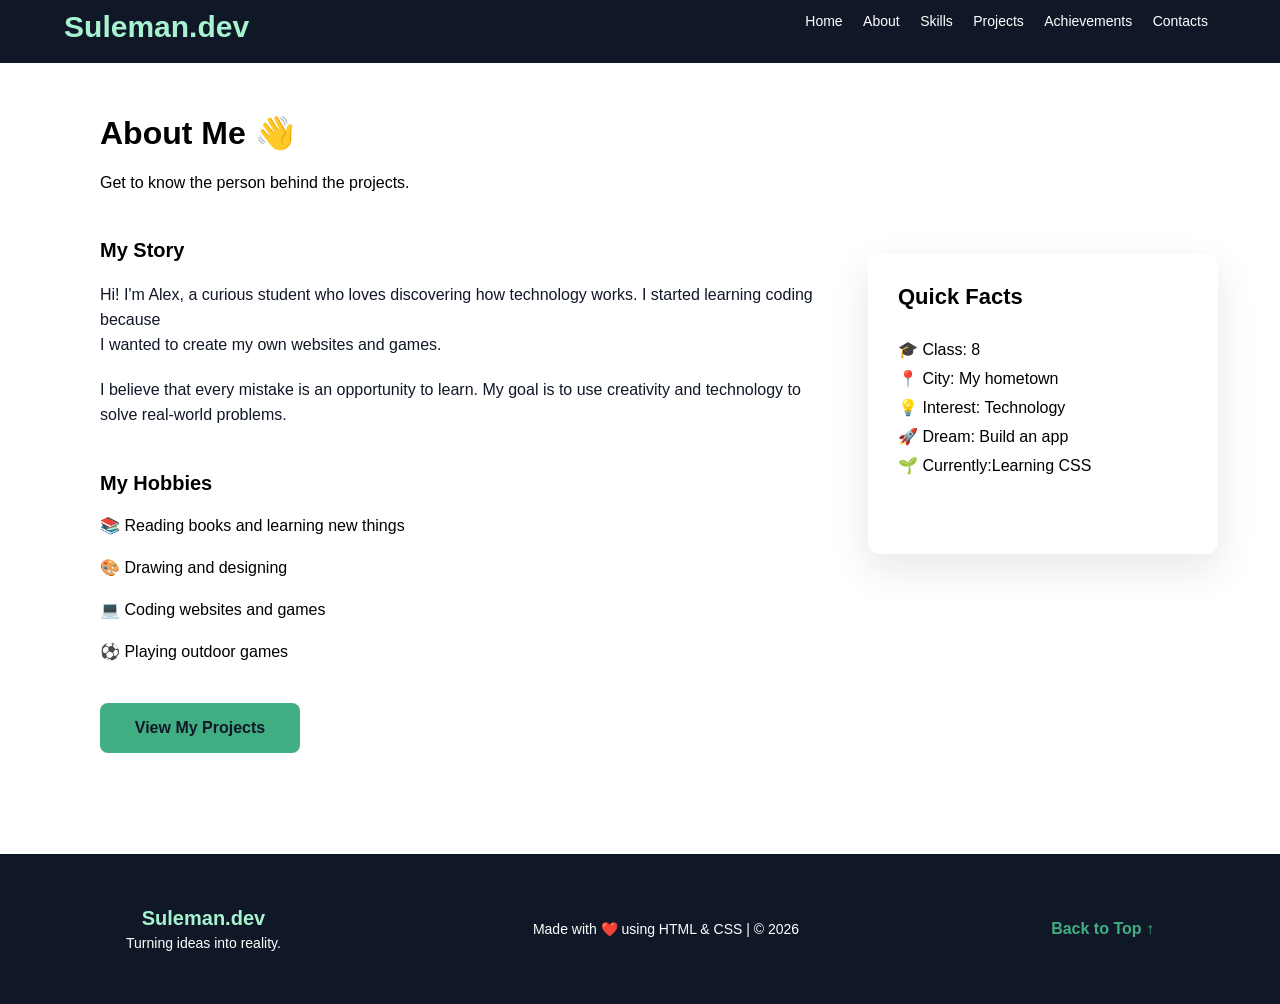
==== abt.html @ 11201e25 "2-3rd page done" ====
<!DOCTYPE html>
<html lang="en">

<head>
    <meta charset="UTF-8">
    <meta name="viewport" content="width=device-width, initial-scale=1.0">
    <title>Document</title>

    <style>
        * {
            box-sizing: border-box;
            padding: 0;
            margin: 0;
            font-family: Arial, sans-serif;
        }

        .meow {
            background-color: #101828;
            height: 7vh;
        }

        .navbar {
            display: flex;
            justify-content: space-around;
            position: relative;

        }

        .navbar a {
            margin-top: 10px;


        }

        .nav-links {
            position: sticky;
            margin-top: 12px;
            margin-left: 420px;
        }

        .nav-links a {
            text-decoration: none;
            color: white;
            font-size: 14px;
            margin: 8px;
            font-family: Arial, sans-serif;


        }

        .navbar .logo {
            color: #a7f3d0;
            text-decoration: none;
            font-size: 30px;
            font-weight: bold;
            font-family: Arial, sans-serif;
        }
        .mid{
            /* border: 4px solid green; */
            height: 100vh;
            margin-top: 10px;
            display: flex;
        }
        .mid .one{
            margin: 50px 100px;
            /* border: 1px solid red; */
            width: 60%;
            position: relative;
        }
        .one h2{
            font-size: 32px;
            font-family: Arial, sans-serif;
            margin-top: 10px;
        }
        .one p{
            /* color: #667085; */
            margin-top: 20px;
            line-height: 22px;
        }
        .para{
            color: #101828;
            margin-top: 20px;
            font-size: 16px;
            font-weight: 100;
            line-height: 25px;
        }
        .one h5{
            font-size: 20px;
            margin-top: 45px;
        }
        .button1{
    /* border: 1px solid yellow; */
    height: 100px;
    width: 100%;
    margin-top: 40px;
}
.button1 button{
    height: 50px;
    width: 200px;
    background-color: #41ad82;
    border: none;
    outline: none;
    color: #101828;
    font-size: 16px;
    font-weight: bold;
    border-radius: 8px;
    transition: all 0.3s ease;
    cursor: pointer;


}
.button1 button:hover{
    transform: translateY(-5px);
    color: white;

}
.two{
    height: 300px;
    /* border: 2px solid green; */
    margin-left: -100px;
    margin-top: 200px;
    width: 350px;
    border-radius: 12px;
    box-shadow: 0 15px 40px rgba(15, 23, 42, 0.10);

}
.two h4{
    margin: 30px;
    font-size: 22px;
}
.two ul li{
    list-style: none;
    margin-left: 30px;
    margin-top: 10px;
}

.meow3{
    margin-top: -100px;
    background-color: #101828;
    height: 150px;
    color: white;
    font-family: Arial, sans-serif;
    display: flex;
    justify-content: space-around;
    text-align: center;
    align-items: center;
}
.meow3 h3{
    font-size: 20px;
    color: #a7f3d0;
    margin-bottom: 5px;
}
.meow3 p{
    font-size: 14px;
}
.special{
    font-weight: 800;
    color: #41ad82;
}
    </style>


</head>

<body>
    <div class="meow">
        <header class="navbar">
            <a href="#home" class="logo">Suleman.dev</a>

            <nav class="nav-links">
                <a href="#home">Home</a>
                <a href="#about">About</a>
                <a href="#skills">Skills</a>
                <a href="#projects">Projects</a>
                <a href="#achievements">Achievements</a>
                <a href="#contact">Contacts</a>
            </nav>

        </header>

        <div class="mid">
            <div class="one">
            <h2>About Me 👋</h2>
            <p>Get to know the person behind the projects.</p>
            <h5>My Story</h5>
            <h6 class="para">Hi! I'm Alex, a curious student who loves discovering how technology works.  I started learning coding 
                because <br> I wanted to  create my own websites and games.</h6>
            <h6 class="para">I believe that every mistake is an opportunity to learn. My goal is to use creativity and technology to
             <br> solve real-world problems.</h6>

            <h5>My Hobbies</h5>
            <p>📚 Reading books and learning new things</p>
            <p>🎨 Drawing and designing</p>
            <p>💻 Coding websites and games</p>
            <p>⚽ Playing outdoor games</p>


            <div class="button1">
                <button onclick="window.location.href='myskills.html'">View My Projects</button>
            </div>
        </div>

        <div class="two">
            <h4>Quick Facts</h4>
            <ul>
                <li>🎓 Class: <span>8</span></li>
                <li>📍 City: <span>My hometown</span></li>
                <li>💡 Interest: <span>Technology</span></li>
                <li>🚀 Dream: <span>Build an app</span></li>
                <li>🌱 Currently:<span>Learning CSS</span></li>
            </ul>
        </div>
    </div>


    <section class="meow3">
            <div class="txtt">
                <h3>Suleman.dev</h3>
                <p>Turning ideas into reality.</p>

            </div>
            <div class="txtt">
                <p>Made with ❤️ using HTML & CSS | © 2026</p>


            </div>
            <div class="txtt">
                <span class="special">Back to Top ↑</span>
            </div>
        </section>


    </div>
</body>

</html>
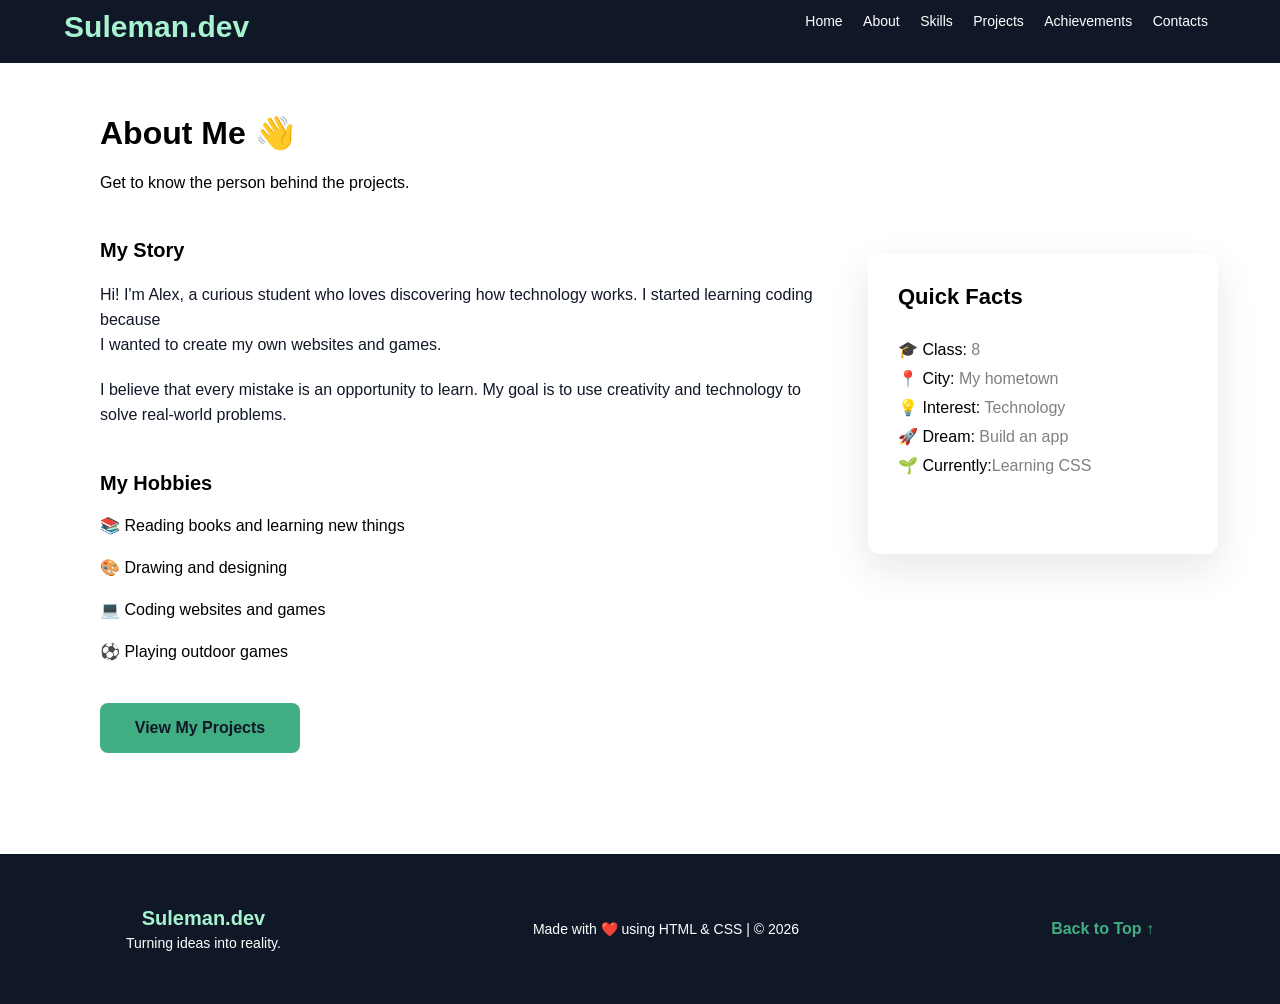
==== commit dcb4a353: "fix" ====
--- a/abt.html
+++ b/abt.html
@@ -157,6 +157,9 @@
     font-weight: 800;
     color: #41ad82;
 }
+span{
+    color: gray;
+}
     </style>
 
 
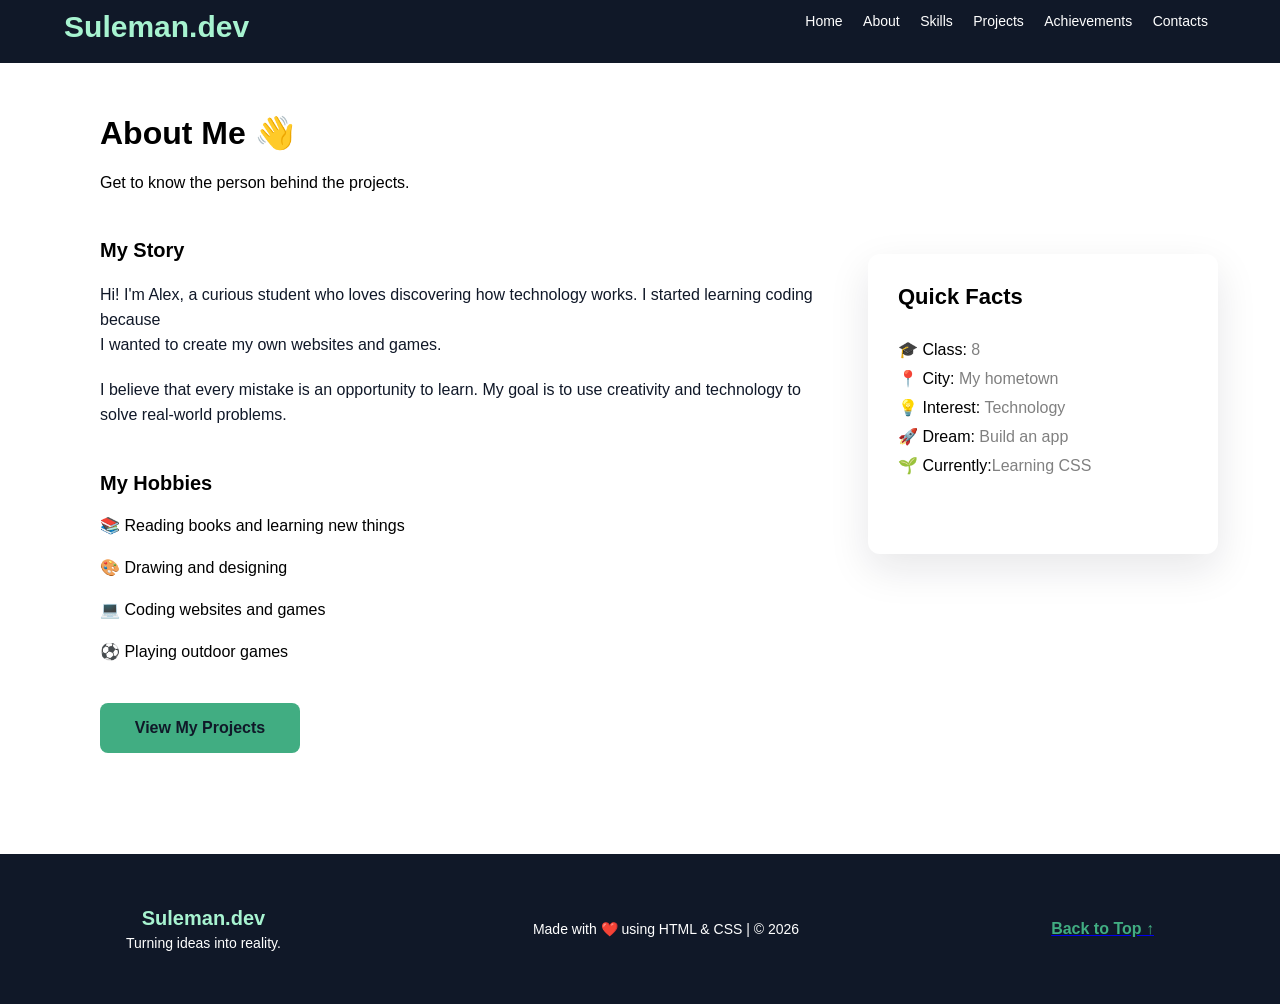
==== commit 0099fdcd: "fixed" ====
--- a/abt.html
+++ b/abt.html
@@ -167,19 +167,19 @@
 
 <body>
     <div class="meow">
-        <header class="navbar">
-            <a href="#home" class="logo">Suleman.dev</a>
-
-            <nav class="nav-links">
-                <a href="#home">Home</a>
-                <a href="#about">About</a>
-                <a href="#skills">Skills</a>
-                <a href="#projects">Projects</a>
-                <a href="#achievements">Achievements</a>
-                <a href="#contact">Contacts</a>
-            </nav>
-
-        </header>
+            <header class="navbar">
+                <a href="#home" class="logo">Suleman.dev</a>
+
+                <nav class="nav-links">
+                    <a href="#home">Home</a>
+                    <a href="abt.html">About</a>
+                    <a href="myskills.html">Skills</a>
+                    <a href="new.html">Projects</a>
+                    <a href="achivement.html">Achievements</a>
+                    <a href="contact.html">Contacts</a>
+                </nav>
+
+            </header>
 
         <div class="mid">
             <div class="one">
@@ -216,7 +216,7 @@
     </div>
 
 
-    <section class="meow3">
+        <section class="meow3">
             <div class="txtt">
                 <h3>Suleman.dev</h3>
                 <p>Turning ideas into reality.</p>
@@ -228,7 +228,7 @@
 
             </div>
             <div class="txtt">
-                <span class="special">Back to Top ↑</span>
+                <a href="#"><span class="special">Back to Top ↑</span></a>
             </div>
         </section>
 
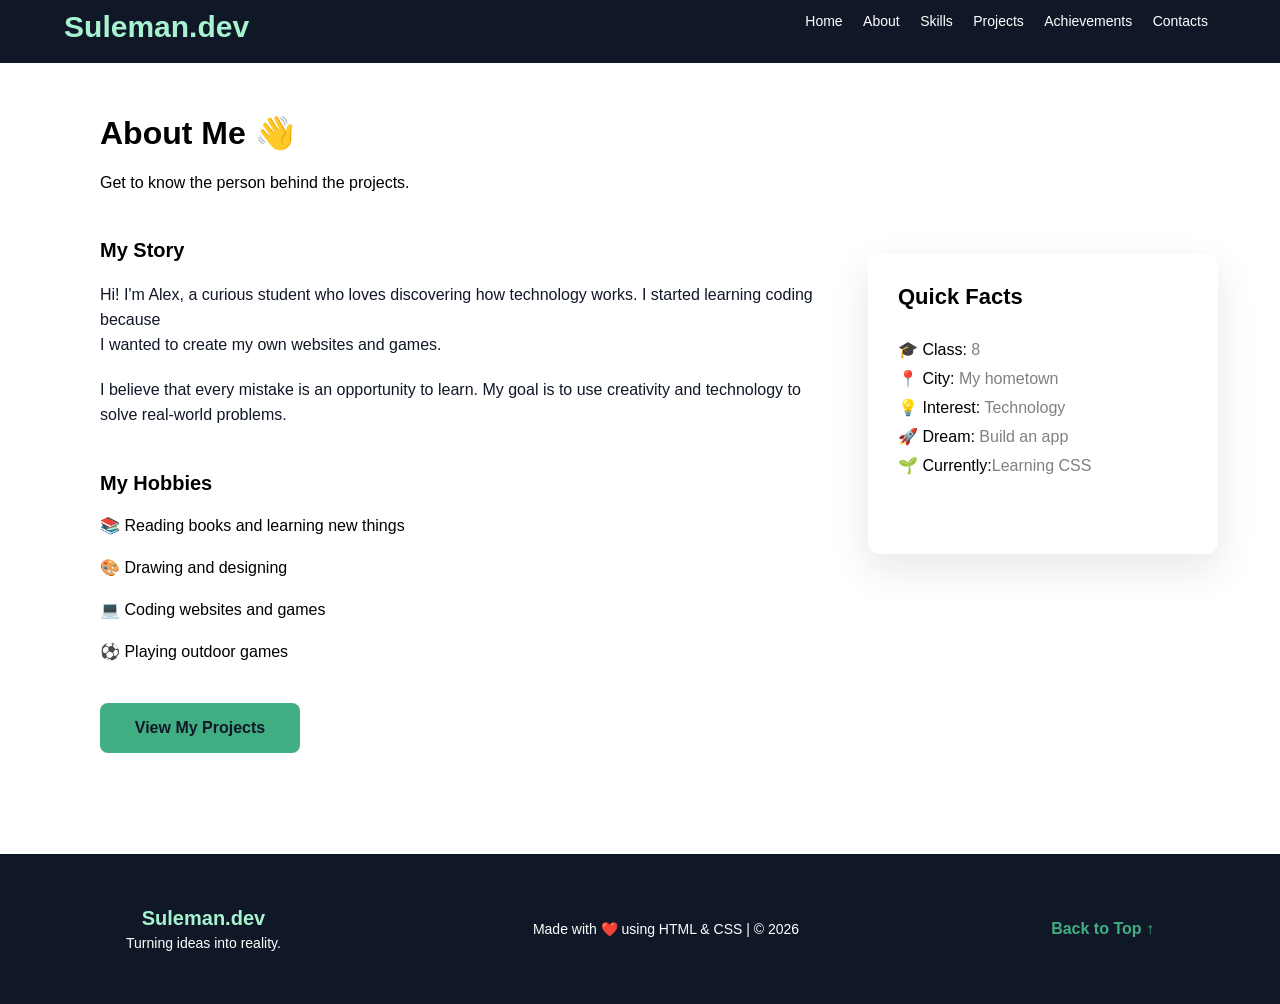
==== commit 5beffee5: "Pc" ====
--- a/abt.html
+++ b/abt.html
@@ -156,6 +156,10 @@
 .special{
     font-weight: 800;
     color: #41ad82;
+    text-decoration: none;
+}
+.txtt a{
+    text-decoration: none;
 }
 span{
     color: gray;
@@ -168,10 +172,10 @@
 <body>
     <div class="meow">
             <header class="navbar">
-                <a href="#home" class="logo">Suleman.dev</a>
+                <a href="index.html" class="logo">Suleman.dev</a>
 
                 <nav class="nav-links">
-                    <a href="#home">Home</a>
+                    <a href="index.html">Home</a>
                     <a href="abt.html">About</a>
                     <a href="myskills.html">Skills</a>
                     <a href="new.html">Projects</a>
